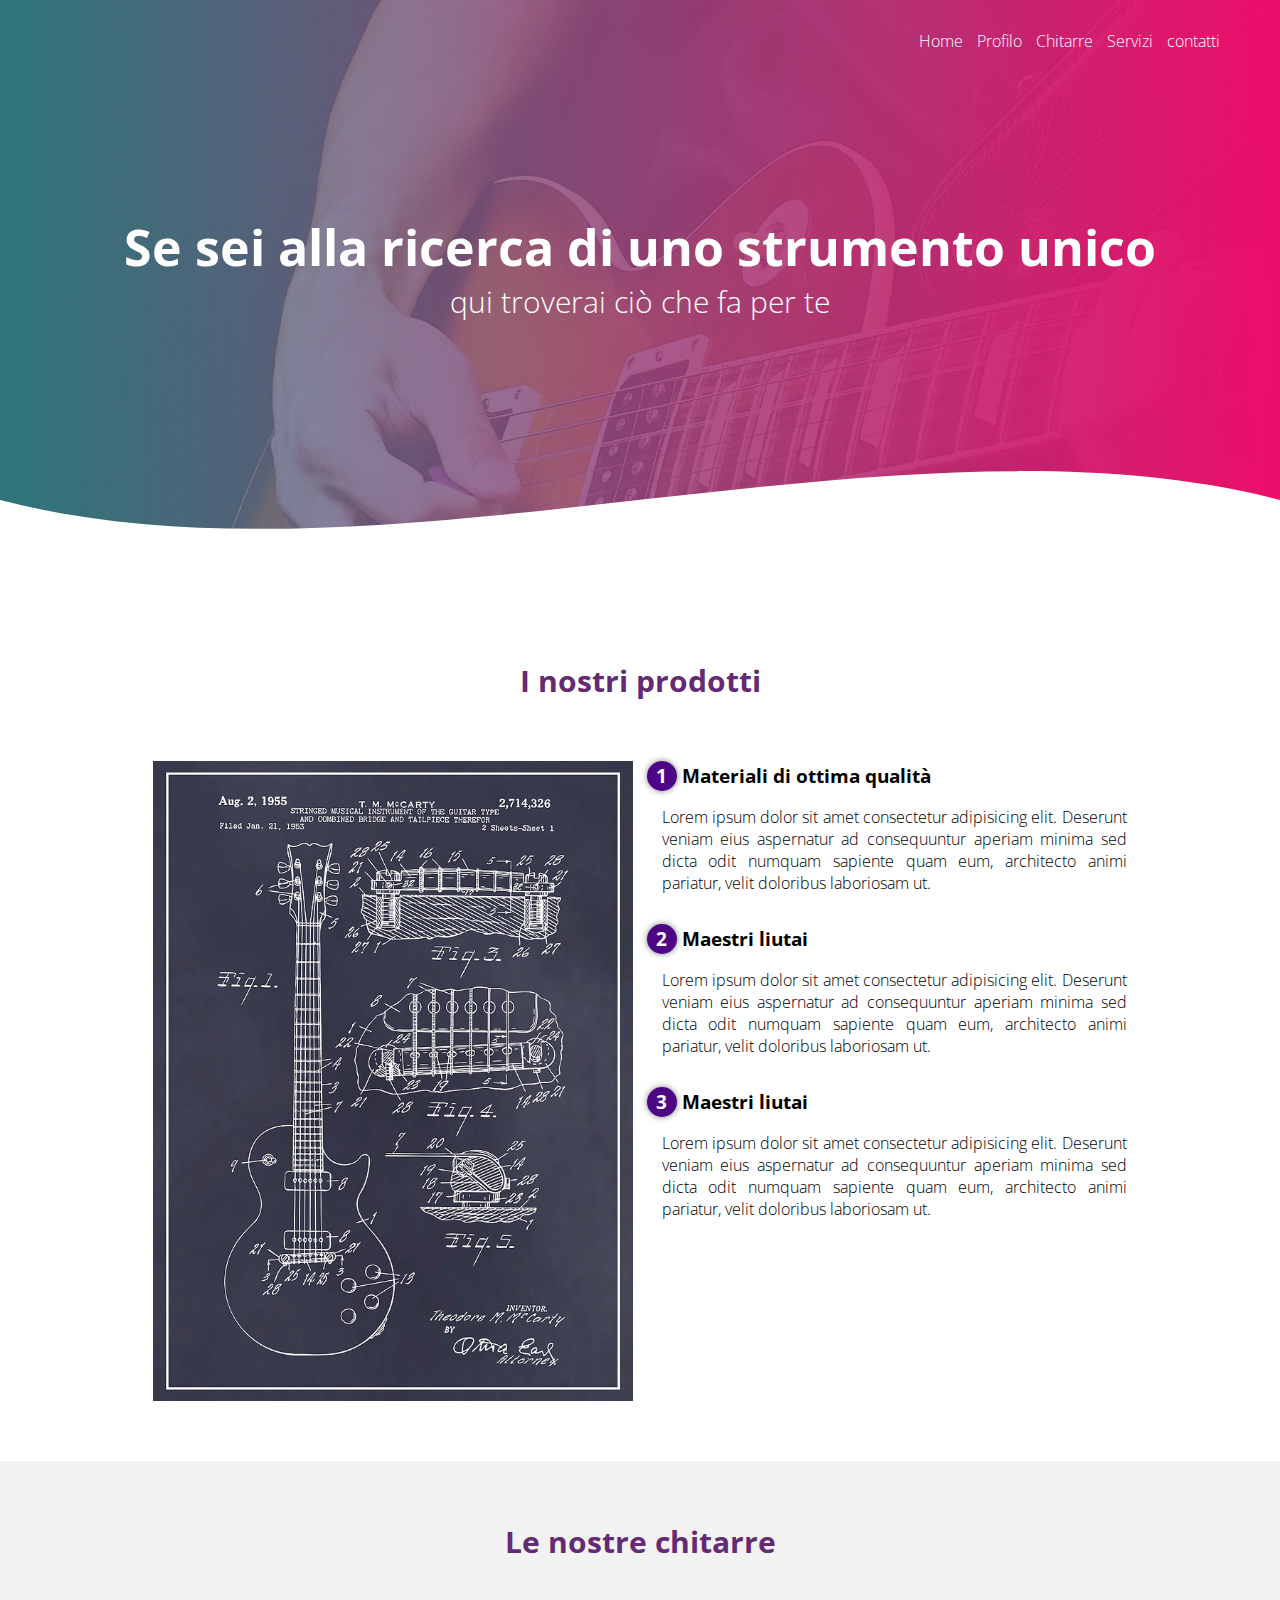
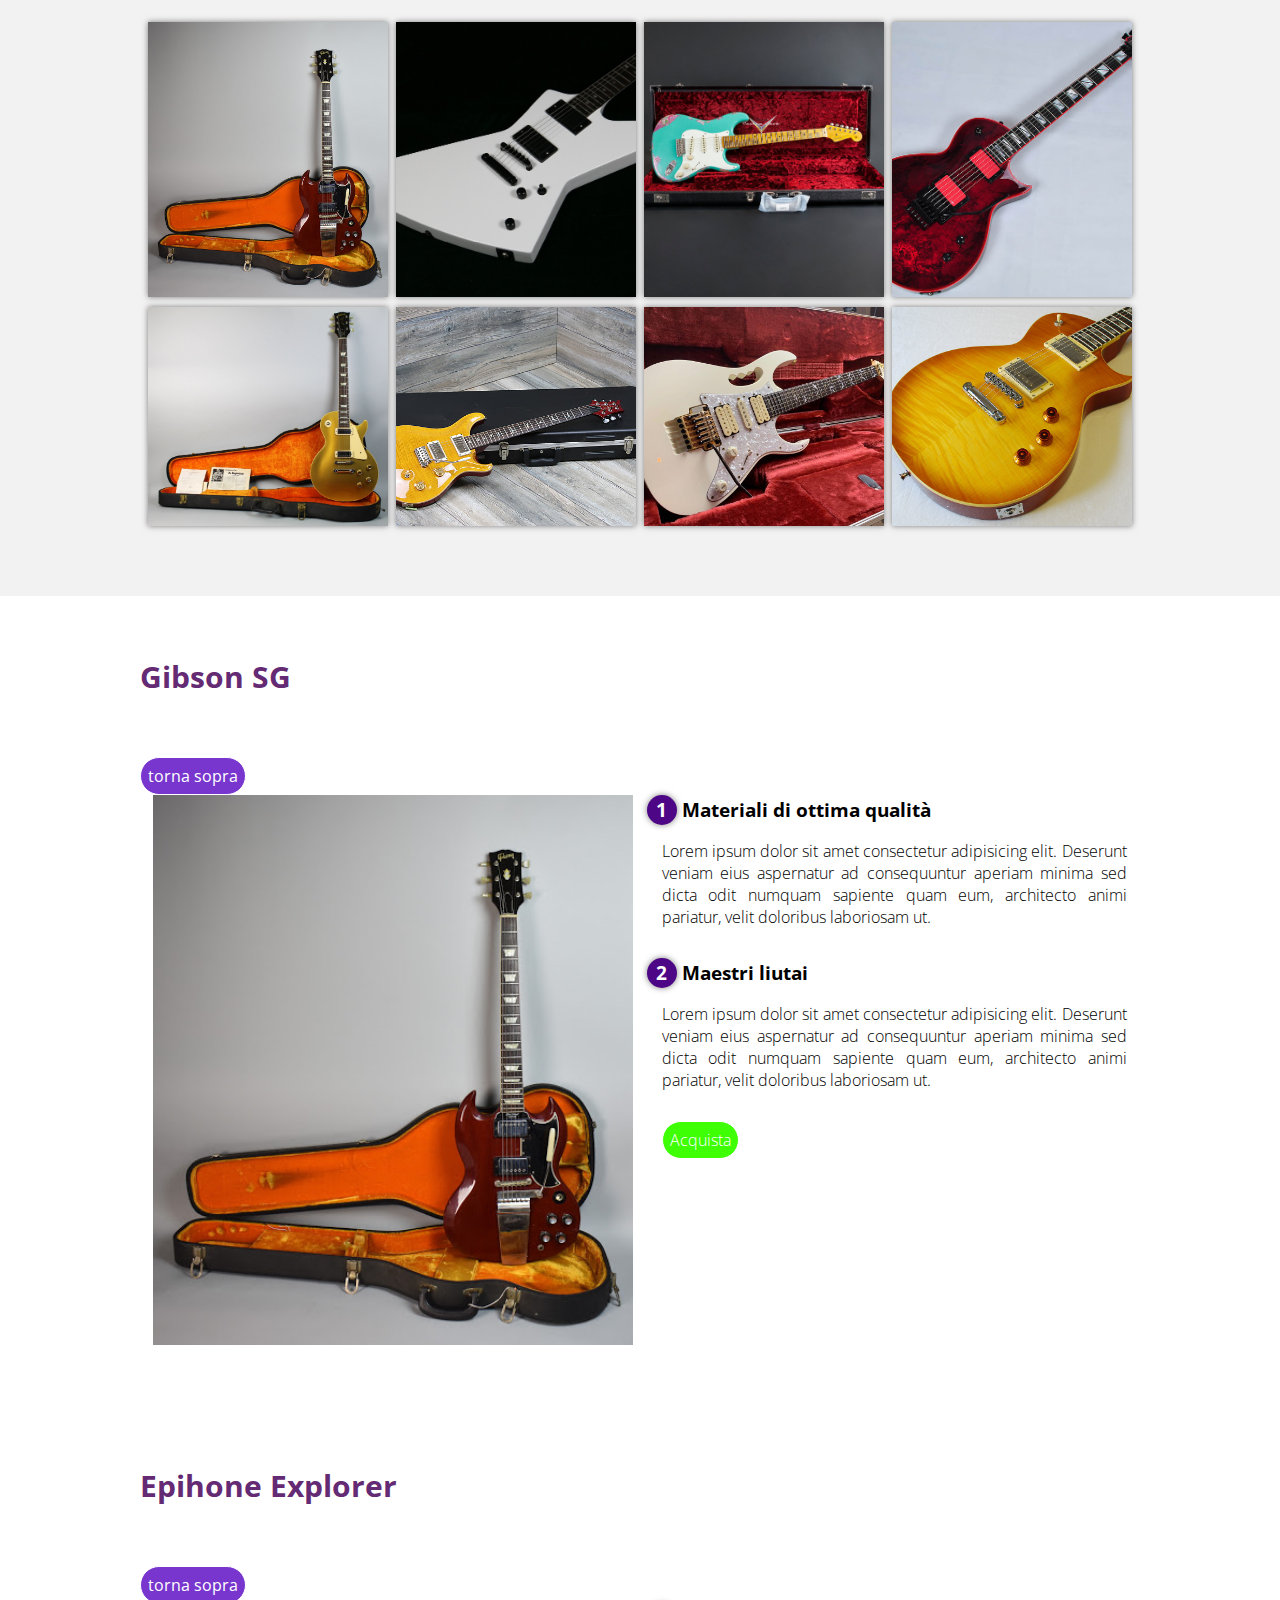
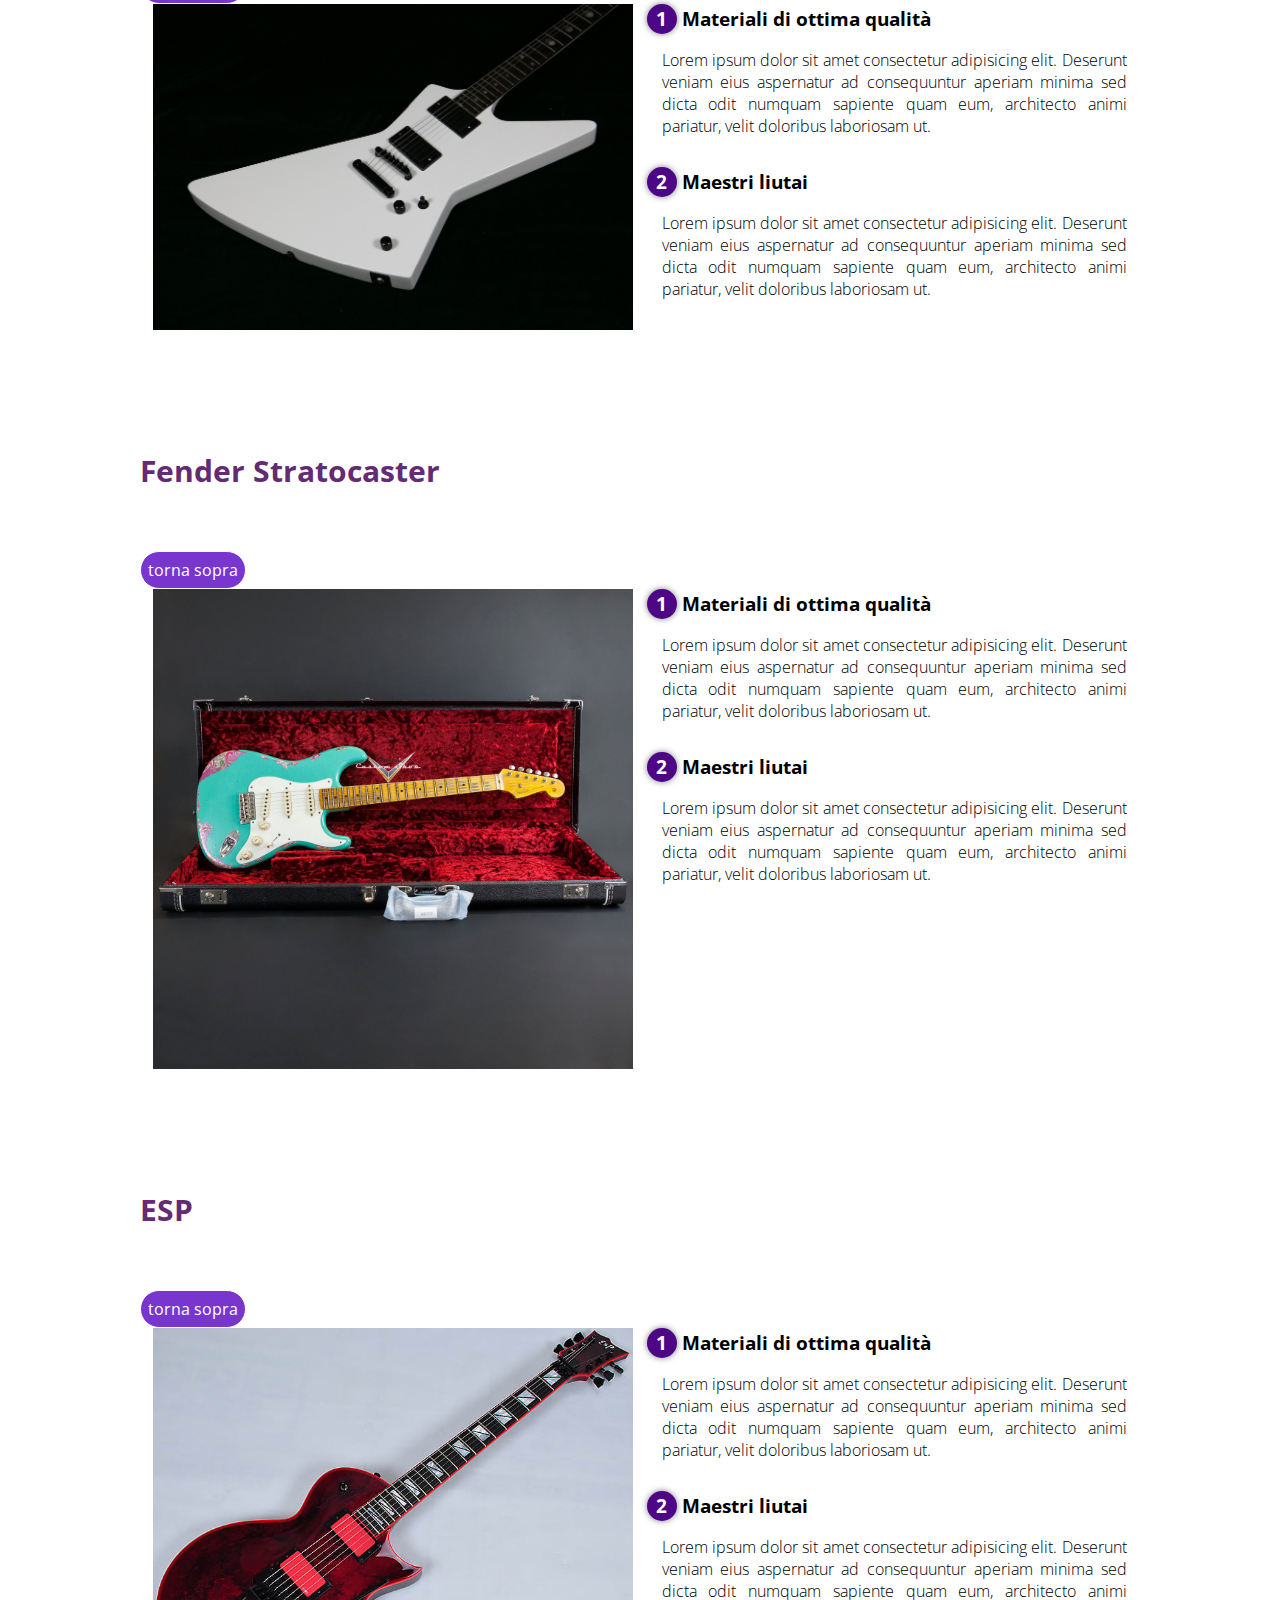
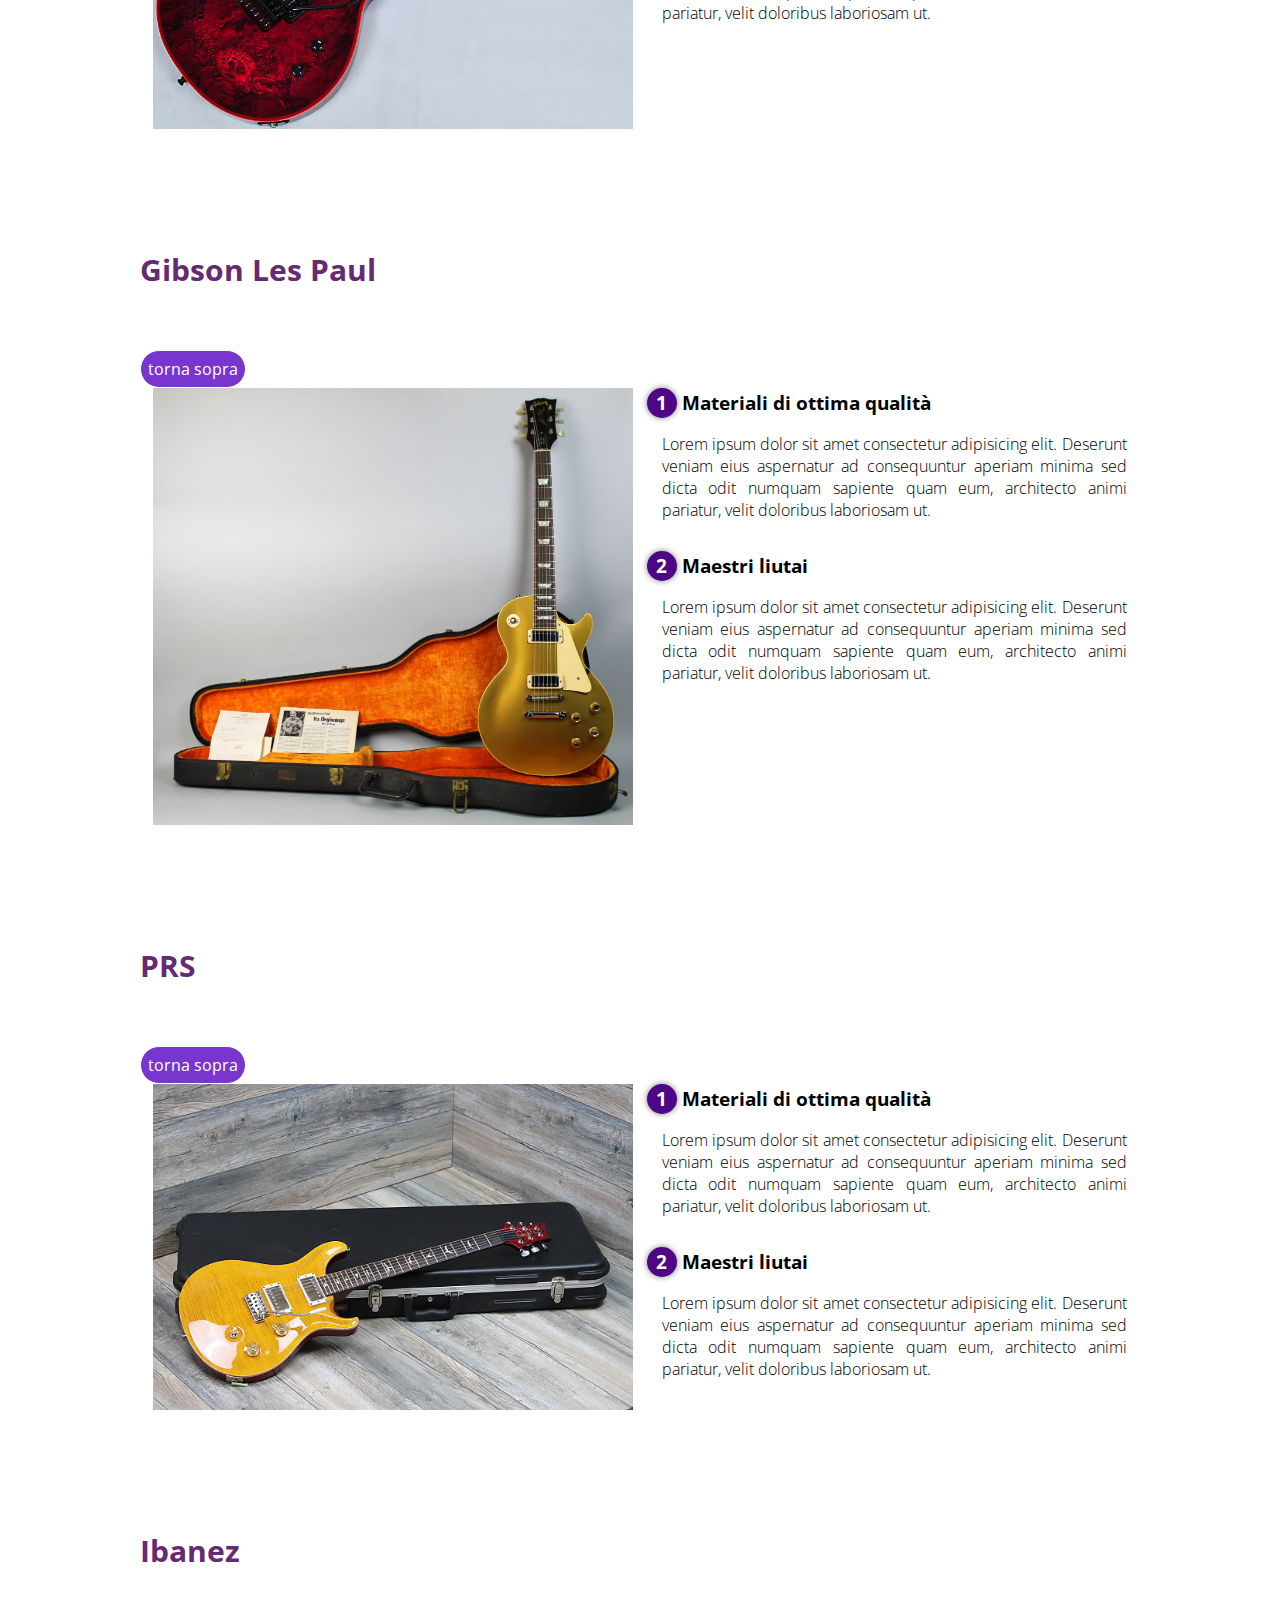
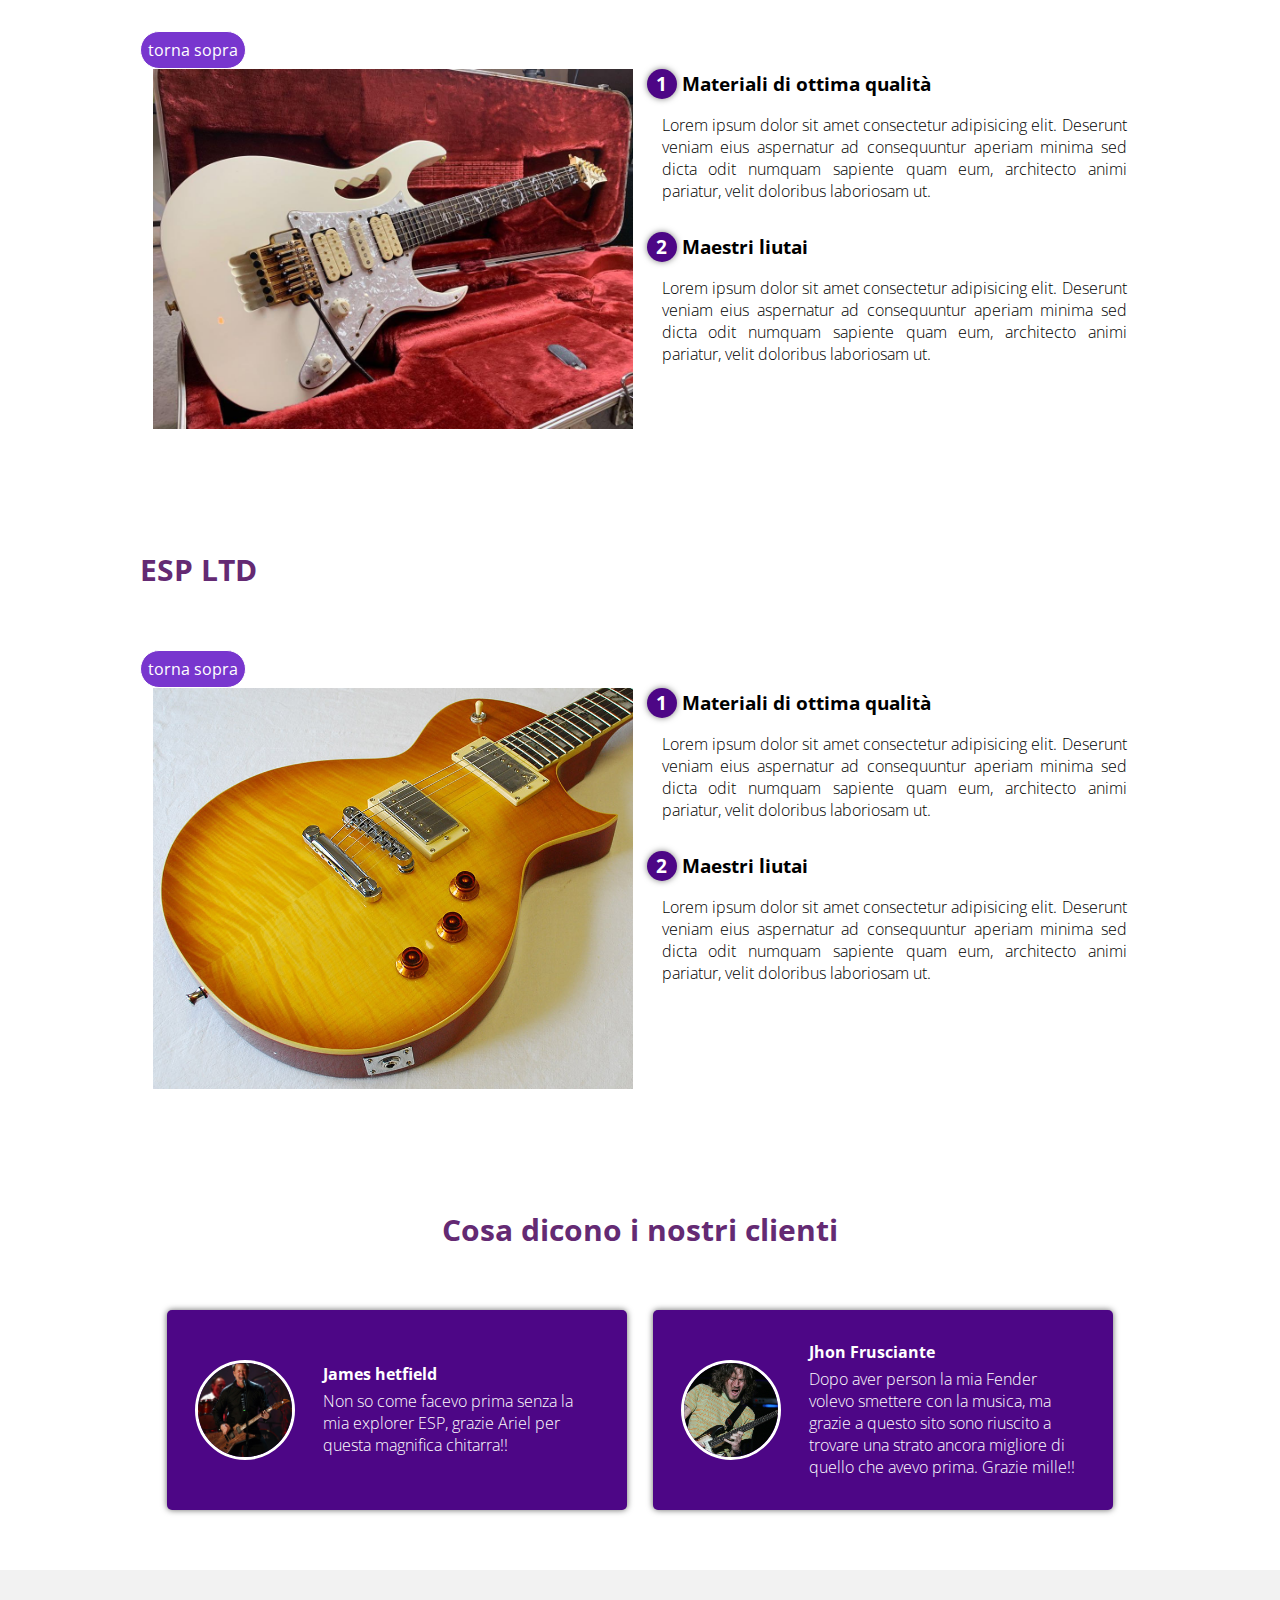
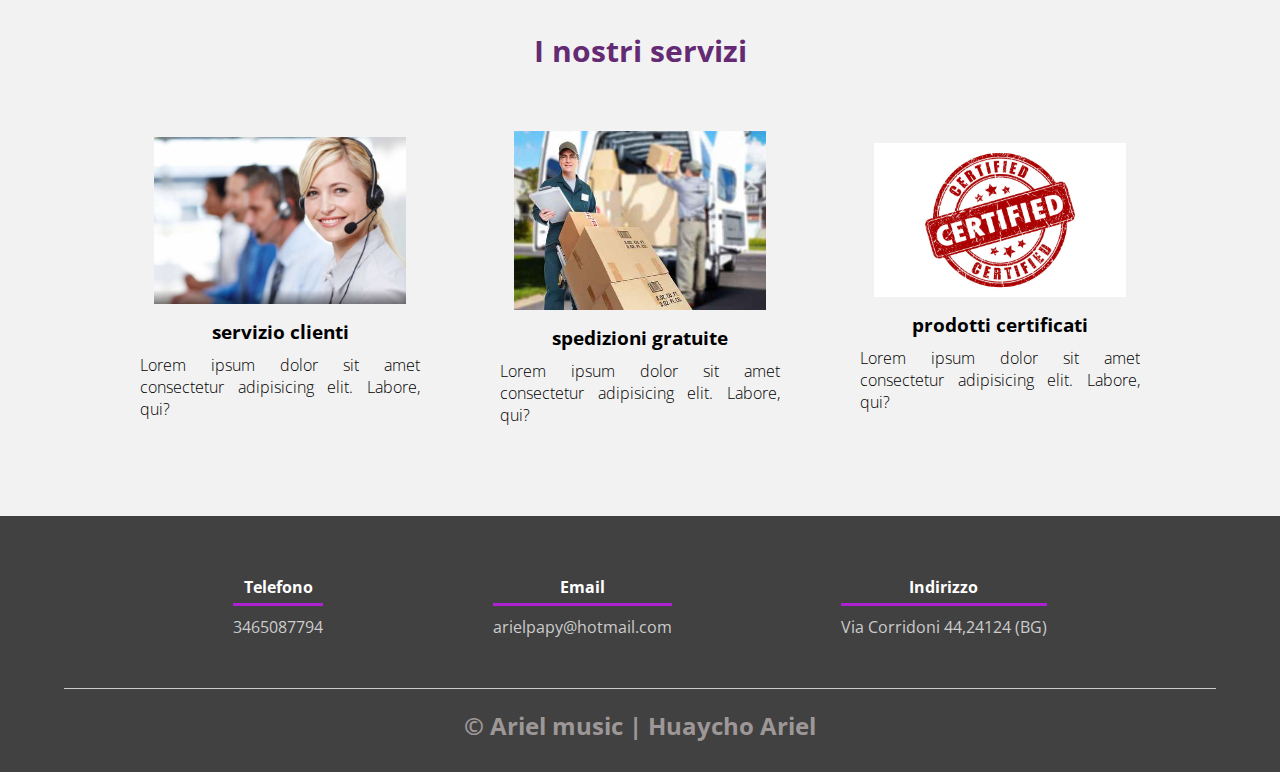
==== index.html @ 25035326 "connessione e registrazione finita" ====
<!DOCTYPE html>
<html lang="en">

<head>
    <meta charset="UTF-8">
    <meta name="viewport" content="width=device-width, initial-scale=1.0">
    <meta http-equiv="X-UA-Compatible" content="ie=edge">
    <title>chitarre uniche</title>
    <link rel="shortcut icon" href="img/ff.png" type="image/x-icon">
    <link rel="stylesheet" href="css/cssIndex.css">
    <link href="https://fonts.googleapis.com/css?family=Open+Sans:300,400,700,800&display=swap" rel="stylesheet">
</head>

<body>
    <header>
        <nav>
            <a href="">Home</a>
            <a href="login.html">Profilo</a>
            <a href="#guitar">Chitarre</a>
            <a href="#servizi">Servizi</a>
            <a href="#">contatti</a>
        </nav>
        <section class="testo-header">
            <h1>Se sei alla ricerca di uno strumento unico</h1>
            <h2>qui troverai ciò che fa per te</h2>
        </section>
        <div class="wave" style="height: 150px; overflow: hidden;"><svg viewBox="0 0 500 150" preserveAspectRatio="none"
                style="height: 100%; width: 100%;">
                <path d="M0.00,49.98 C150.00,150.00 349.20,-50.00 500.00,49.98 L500.00,150.00 L0.00,150.00 Z"
                    style="stroke: none; fill: #fff;"></path>
            </svg></div>
    </header>
    <main>
        <section class="contenitore su-di-noi">
            <h2 class="titolo">I nostri prodotti</h2>
            <div class="contenitore-su-di-noi">
                <img src="img/xx.jpg" alt="" class="imagen-about-us">
                <div class="contenuto-testo">
                    <h3><span>1</span>Materiali di ottima qualità</h3>
                    <p>Lorem ipsum dolor sit amet consectetur adipisicing elit. Deserunt veniam eius aspernatur ad
                        consequuntur aperiam minima sed dicta odit numquam sapiente quam eum, architecto animi pariatur,
                        velit doloribus laboriosam ut.</p>
                    <h3><span>2</span>Maestri liutai</h3>
                    <p>Lorem ipsum dolor sit amet consectetur adipisicing elit. Deserunt veniam eius aspernatur ad
                        consequuntur aperiam minima sed dicta odit numquam sapiente quam eum, architecto animi pariatur,
                        velit doloribus laboriosam ut.</p>
                    <h3><span>3</span>Maestri liutai</h3>
                    <p>Lorem ipsum dolor sit amet consectetur adipisicing elit. Deserunt veniam eius aspernatur ad
                        consequuntur aperiam minima sed dicta odit numquam sapiente quam eum, architecto animi pariatur,
                        velit doloribus laboriosam ut.</p>
                </div>
            </div>
        </section>
        <section class="chitarre">
            <div class="contenitore">
                <h2 class="titolo" id="guitar">Le nostre chitarre</h2>
                <div class="galeria-port">
                    <div class="imagen-port">
                        <img src="img/sg.jpg" alt="">
                        <div class="hover-galeria">
                            <a href="#sg">
                                <img src="img/icono1.png" alt="">
                            </a>
                            <p>Specifiche tecniche</p>
                        </div>
                    </div>
                    <div class="imagen-port">
                        <img src="img/explorer.jpg" alt="">
                        <div class="hover-galeria">
                            <a href="#explorer">
                                <img src="img/icono1.png" alt="">
                            </a>
                            <p>Specifiche tecniche</p>
                        </div>
                    </div>
                    <div class="imagen-port">
                        <img src="img/fender.jpg" alt="">
                        <div class="hover-galeria">
                            <a href="#fender">
                                <img src="img/icono1.png" alt="">
                            </a>
                            <p>Specifiche tecniche</p>
                        </div>
                    </div>
                    <div class="imagen-port">
                        <img src="img/esp.jpg" alt="">
                        <div class="hover-galeria">
                            <a href="#esp">
                                <img src="img/icono1.png" alt="">
                            </a>
                            <p>Specifiche tecniche</p>
                        </div>
                    </div>
                    <div class="imagen-port">
                        <img src="img/deluxe.jpg" alt="">
                        <div class="hover-galeria">
                            <a href="#deluxe">
                                <img src="img/icono1.png" alt="">
                            </a>
                            <p>Specifiche tecniche</p>
                        </div>
                    </div>
                    <div class="imagen-port">
                        <img src="img/prs.jpg" alt="">
                        <div class="hover-galeria">
                            <a href="#prs">
                                <img src="img/icono1.png" alt="">
                            </a>
                            <p>Specifiche tecniche</p>
                        </div>
                    </div>
                    <div class="imagen-port">
                        <img src="img/ibanez.jpg" alt="">
                        <div class="hover-galeria">
                            <a href="#ibanez">
                                <img src="img/icono1.png" alt="">
                            </a>
                            <p>Specifiche tecniche</p>
                        </div>
                    </div>
                    <div class="imagen-port">
                        <img src="img/ltd.jpg" alt="">
                        <div class="hover-galeria">
                            <a href="#ltd">
                                <img src="img/icono1.png" alt="">
                            </a>
                            <p>Specifiche tecniche</p>
                        </div>
                    </div>
                </div>
            </div>
        </section>
        <section class="contenitore su-di-noi" id="sg">
            <h2 class="titolo1">Gibson SG</h2>
            <a href="#guitar" class="torna">torna sopra</a>
            <div class="contenitore-su-di-noi">
                <img src="img/sg.jpg" alt="" class="imagen-about-us">
                <div class="contenuto-testo">
                    <h3><span>1</span>Materiali di ottima qualità</h3>
                    <p>Lorem ipsum dolor sit amet consectetur adipisicing elit. Deserunt veniam eius aspernatur ad
                        consequuntur aperiam minima sed dicta odit numquam sapiente quam eum, architecto animi pariatur,
                        velit doloribus laboriosam ut.</p>
                    <h3><span>2</span>Maestri liutai</h3>
                    <p>Lorem ipsum dolor sit amet consectetur adipisicing elit. Deserunt veniam eius aspernatur ad
                        consequuntur aperiam minima sed dicta odit numquam sapiente quam eum, architecto animi pariatur,
                        velit doloribus laboriosam ut.</p>
                        <p>
                            <a href="" class="acquista">Acquista</a>
                        </p>
                    
                </div>
            </div>
        </section>
        <section class="contenitore su-di-noi" id="explorer">
            <h2 class="titolo1">Epihone Explorer</h2>
            <a href="#guitar" class="torna">torna sopra</a>
            <div class="contenitore-su-di-noi">
                <img src="img/explorer.jpg" alt="" class="imagen-about-us">
                <div class="contenuto-testo">
                    <h3><span>1</span>Materiali di ottima qualità</h3>
                    <p>Lorem ipsum dolor sit amet consectetur adipisicing elit. Deserunt veniam eius aspernatur ad
                        consequuntur aperiam minima sed dicta odit numquam sapiente quam eum, architecto animi pariatur,
                        velit doloribus laboriosam ut.</p>
                    <h3><span>2</span>Maestri liutai</h3>
                    <p>Lorem ipsum dolor sit amet consectetur adipisicing elit. Deserunt veniam eius aspernatur ad
                        consequuntur aperiam minima sed dicta odit numquam sapiente quam eum, architecto animi pariatur,
                        velit doloribus laboriosam ut.</p>
                    
                </div>
            </div>
        </section>
        <section class="contenitore su-di-noi" id="fender">
            <h2 class="titolo1">Fender Stratocaster</h2>
            <a href="#guitar" class="torna">torna sopra</a>
            <div class="contenitore-su-di-noi">
                <img src="img/fender.jpg" alt="" class="imagen-about-us">
                <div class="contenuto-testo">
                    <h3><span>1</span>Materiali di ottima qualità</h3>
                    <p>Lorem ipsum dolor sit amet consectetur adipisicing elit. Deserunt veniam eius aspernatur ad
                        consequuntur aperiam minima sed dicta odit numquam sapiente quam eum, architecto animi pariatur,
                        velit doloribus laboriosam ut.</p>
                    <h3><span>2</span>Maestri liutai</h3>
                    <p>Lorem ipsum dolor sit amet consectetur adipisicing elit. Deserunt veniam eius aspernatur ad
                        consequuntur aperiam minima sed dicta odit numquam sapiente quam eum, architecto animi pariatur,
                        velit doloribus laboriosam ut.</p>
                    
                </div>
            </div>
        </section>
        <section class="contenitore su-di-noi" id="esp">
            <h2 class="titolo1">ESP</h2>
            <a href="#guitar" class="torna">torna sopra</a>
            <div class="contenitore-su-di-noi">
                <img src="img/esp.jpg" alt="" class="imagen-about-us">
                <div class="contenuto-testo">
                    <h3><span>1</span>Materiali di ottima qualità</h3>
                    <p>Lorem ipsum dolor sit amet consectetur adipisicing elit. Deserunt veniam eius aspernatur ad
                        consequuntur aperiam minima sed dicta odit numquam sapiente quam eum, architecto animi pariatur,
                        velit doloribus laboriosam ut.</p>
                    <h3><span>2</span>Maestri liutai</h3>
                    <p>Lorem ipsum dolor sit amet consectetur adipisicing elit. Deserunt veniam eius aspernatur ad
                        consequuntur aperiam minima sed dicta odit numquam sapiente quam eum, architecto animi pariatur,
                        velit doloribus laboriosam ut.</p>
                    
                </div>
            </div>
        </section>
        <section class="contenitore su-di-noi" id="deluxe">
            <h2 class="titolo1">Gibson Les Paul</h2>
            <a href="#guitar" class="torna">torna sopra</a>
            <div class="contenitore-su-di-noi">
                <img src="img/deluxe.jpg" alt="" class="imagen-about-us">
                <div class="contenuto-testo">
                    <h3><span>1</span>Materiali di ottima qualità</h3>
                    <p>Lorem ipsum dolor sit amet consectetur adipisicing elit. Deserunt veniam eius aspernatur ad
                        consequuntur aperiam minima sed dicta odit numquam sapiente quam eum, architecto animi pariatur,
                        velit doloribus laboriosam ut.</p>
                    <h3><span>2</span>Maestri liutai</h3>
                    <p>Lorem ipsum dolor sit amet consectetur adipisicing elit. Deserunt veniam eius aspernatur ad
                        consequuntur aperiam minima sed dicta odit numquam sapiente quam eum, architecto animi pariatur,
                        velit doloribus laboriosam ut.</p>
                    
                </div>
            </div>
        </section>
        <section class="contenitore su-di-noi" id="prs">
            <h2 class="titolo1">PRS</h2>
            <a href="#guitar" class="torna">torna sopra</a>
            <div class="contenitore-su-di-noi">
                <img src="img/prs.jpg" alt="" class="imagen-about-us">
                <div class="contenuto-testo">
                    <h3><span>1</span>Materiali di ottima qualità</h3>
                    <p>Lorem ipsum dolor sit amet consectetur adipisicing elit. Deserunt veniam eius aspernatur ad
                        consequuntur aperiam minima sed dicta odit numquam sapiente quam eum, architecto animi pariatur,
                        velit doloribus laboriosam ut.</p>
                    <h3><span>2</span>Maestri liutai</h3>
                    <p>Lorem ipsum dolor sit amet consectetur adipisicing elit. Deserunt veniam eius aspernatur ad
                        consequuntur aperiam minima sed dicta odit numquam sapiente quam eum, architecto animi pariatur,
                        velit doloribus laboriosam ut.</p>
                    
                </div>
            </div>
        </section>
        <section class="contenitore su-di-noi" id="ibanez">
            <h2 class="titolo1">Ibanez</h2>
            <a href="#guitar" class="torna">torna sopra</a>
            <div class="contenitore-su-di-noi">
                <img src="img/ibanez.jpg" alt="" class="imagen-about-us">
                <div class="contenuto-testo">
                    <h3><span>1</span>Materiali di ottima qualità</h3>
                    <p>Lorem ipsum dolor sit amet consectetur adipisicing elit. Deserunt veniam eius aspernatur ad
                        consequuntur aperiam minima sed dicta odit numquam sapiente quam eum, architecto animi pariatur,
                        velit doloribus laboriosam ut.</p>
                    <h3><span>2</span>Maestri liutai</h3>
                    <p>Lorem ipsum dolor sit amet consectetur adipisicing elit. Deserunt veniam eius aspernatur ad
                        consequuntur aperiam minima sed dicta odit numquam sapiente quam eum, architecto animi pariatur,
                        velit doloribus laboriosam ut.</p>
                    
                </div>
            </div>
        </section>
        <section class="contenitore su-di-noi" id="ltd">
            <h2 class="titolo1">ESP LTD</h2>
            <a href="#guitar" class="torna">torna sopra</a>
            <div class="contenitore-su-di-noi">
                <img src="img/ltd.jpg" alt="" class="imagen-about-us">
                <div class="contenuto-testo">
                    <h3><span>1</span>Materiali di ottima qualità</h3>
                    <p>Lorem ipsum dolor sit amet consectetur adipisicing elit. Deserunt veniam eius aspernatur ad
                        consequuntur aperiam minima sed dicta odit numquam sapiente quam eum, architecto animi pariatur,
                        velit doloribus laboriosam ut.</p>
                    <h3><span>2</span>Maestri liutai</h3>
                    <p>Lorem ipsum dolor sit amet consectetur adipisicing elit. Deserunt veniam eius aspernatur ad
                        consequuntur aperiam minima sed dicta odit numquam sapiente quam eum, architecto animi pariatur,
                        velit doloribus laboriosam ut.</p>
                    
                </div>
            </div>
        </section>
        <section class="clienti contenitore">
            <h2 class="titolo">Cosa dicono i nostri clienti</h2>
            <div class="cards">
                <div class="card">
                    <img src="img/james.jpg" alt="">
                    <div class="contenuto-testo-card">
                        <h4>James hetfield</h4>
                        <p>Non so come facevo prima senza la mia explorer ESP, grazie Ariel per questa magnifica chitarra!!</p>
                    </div>
                </div>
                <div class="card">
                    <img src="img/jhon.jpg" alt="">
                    <div class="contenuto-testo-card">
                        <h4>Jhon Frusciante</h4>
                        <p>Dopo aver person la mia Fender volevo smettere con la musica, ma grazie a questo sito sono riuscito a trovare una strato ancora migliore di quello che avevo prima. Grazie mille!!</p>
                    </div>
                </div>
            </div>
        </section>
        <section class="about-services">
            <div class="contenitore">
                <h2 class="titolo" id="servizi">I nostri servizi</h2>
                <div class="servicio-cont">
                    <div class="servicio-ind">
                        <img src="img/servizio.jpg" alt="">
                        <h3>servizio clienti</h3>
                        <p>Lorem ipsum dolor sit amet consectetur adipisicing elit. Labore, qui?</p>
                    </div>
                    <div class="servicio-ind">
                        <img src="img/corriere.jpg" alt="">
                        <h3>spedizioni gratuite</h3>
                        <p>Lorem ipsum dolor sit amet consectetur adipisicing elit. Labore, qui?</p>
                    </div>
                    <div class="servicio-ind">
                        <img src="img/certificato.jpg" alt="">
                        <h3>prodotti certificati</h3>
                        <p>Lorem ipsum dolor sit amet consectetur adipisicing elit. Labore, qui?</p>
                    </div>
                </div>
            </div>
        </section>
    </main>
    <footer>
        <div class="contenitore-footer">
            <div class="content-foo">
                <h4>Telefono</h4>
                <p>3465087794</p>
            </div>
            <div class="content-foo">
                <h4>Email</h4>
                <p>arielpapy@hotmail.com</p>
            </div>
            <div class="content-foo">
                <h4>Indirizzo</h4>
                <p>Via Corridoni 44,24124 (BG)</p>
            </div>
        </div>
        <h2 class="titolo-final">&copy; Ariel music | Huaycho Ariel</h2>
    </footer>
</body>

</html>
---- css/cssIndex.css ----
* {
    margin: 0;
    padding: 0;
    box-sizing: border-box;
}

body {
    font-family: 'open sans';
}

.contenitore {
    padding: 60px 0;
    width: 90%;
    max-width: 1000px;
    margin: auto;
    overflow: hidden;
}

.titolo {
    color: #642a73;
    font-size: 30px;
    text-align: center;
    margin-bottom: 60px;
}

.titolo1 {
    color: #642a73;
    font-size: 30px;
    text-align: left;
    margin-bottom: 60px;
}

/*
section a {
    display: inline-block;
    padding: 7px;
    color: #a4b0be;
    text-decoration: none;
    border: 1px solid #fff;
    border-radius: 50px;
    background: rgb(84, 7, 185);
  }

  */
  .torna{
    display: inline-block;
    padding: 7px;
    color: #ffffff;
    text-decoration: none;
    border: 1px solid #fff;
    border-radius: 50px;
    background: rgba(91, 11, 196, 0.822);
  }

  .acquista{
    display: inline-block;
    padding: 7px;
    color: #ffffff;
    text-decoration: none;
    border: 1px solid #fff;
    border-radius: 50px;
    background: rgb(62, 255, 3);
  }

  html {
    scroll-behavior: smooth;
  }

/* Header */

header {
    width: 100%;
    height: 600px;
    background: #03ad91;
    /* fallback for old browsers */
    background: -webkit-linear-gradient(to right, hsla(177, 52%, 42%, 0.767), hsla(325, 83%, 45%, 0.753)), url(../img/chitarra.jpg);
    /* Chrome 10-25, Safari 5.1-6 */
    background: linear-gradient(to right, hsla(184, 51%, 39%, 0.767), hsl(335, 89%, 49%)), url(../img/chitarra.jpg);
    /* W3C, IE 10+/ Edge, Firefox 16+, Chrome 26+, Opera 12+, Safari 7+ */
    background-size: cover;
    background-attachment: fixed;
    position: relative;
}

nav{
    text-align: right;
    padding: 30px 50px 0 0;
}

nav > a{
    color:#fff;
    font-weight: 300;
    text-decoration: none;
    margin-right: 10px;
}

nav > a:hover{
    text-decoration: underline;
}

header .testo-header{
    display: flex;
    height: 430px;
    width: 100%;
    align-items: center;
    justify-content: center;
    flex-direction: column;
    text-align: center;
}

.testo-header h1{
    font-size: 50px;
    color:#fff;
}

.testo-header h2{
    font-size: 30px;
    font-weight: 300;
    color:#fff;
}

.wave{
    position: absolute;
    bottom: 0;
    width: 100%;
}

/* About us */

main .sobre-nosotros{
    padding: 30px 0 60px 0;
}
.contenitore-su-di-noi{
    display: flex;
    justify-content: space-evenly;
}

.imagen-about-us{
    width: 48%;
}

.su-di-noi .contenuto-testo{
    width: 48%;
}

.contenuto-testo h3{
    margin-bottom: 15px;
}

.contenuto-testo h3 span{
    background: #4d0686;
    color: #fff;
    border-radius: 50%;
    display: inline-block;
    text-align: center;
    width: 30px;
    height: 30px;
    padding: 2px;
    box-shadow: 0 0 6px 0 rgba(0, 0, 0, .5);
    margin-right: 5px;
}

.contenuto-testo p{
    padding: 0px 0px 30px 15px;
    font-weight: 300;
    text-align: justify;
}

/* Galeria */


.chitarre{
    background: #f2f2f2;
}

.galeria-port{
    display: flex;
    justify-content: space-evenly;
    flex-wrap: wrap;
}

.imagen-port{
    width: 24%;
    margin-bottom: 10px;
    overflow: hidden;
    position: relative;
    cursor: pointer;
    box-shadow: 0 0 6px 0 rgba(0, 0, 0, .5);
}

.imagen-port > img{
    width: 100%;
    height: 100%;
    object-fit: cover;
    display: block;
}


.hover-galeria{
    position: absolute;
    width: 100%;
    height: 100%;
    top: 0;
    transform: scale(0);
    background: hsla(273,91%,27%, 0.7);
    transition: transform .5s;
    display: flex;
    justify-content: center;
    align-items: center;
    flex-direction: column;
}

.hover-galeria img{
    width: 50px;
}

.hover-galeria p{
    color: #fff;
}

.imagen-port:hover .hover-galeria{
    transform: scale(1);
}

/* Clients */

.cards{
    display: flex;
    justify-content: space-evenly;
}

.cards .card{
    background: #4d0686;
    display: flex;
    width: 46%;
    height: 200px;
    align-items: center;
    justify-content: space-evenly;
    border-radius: 5px;
    box-shadow: 0 0 6px 0 rgba(0, 0, 0, 0.6);
}

.cards .card img{
    width: 100px;
    height: 100px;
    object-fit: cover;
    border: 3px solid #fff;
    border-radius: 50%;
    display: block;
}

.cards .card > .contenuto-testo-card{
    width: 60%;
    color: #fff;
}

.cards .card > .contenuto-testo-card p{
    font-weight: 300;
    padding-top: 5px;
}

/*  Our team */

.about-services{
    background: #f2f2f2;
    padding-bottom: 30px;
}


.servicio-cont{
    display:flex;
    justify-content: space-between;
    align-items: center;
}

.servicio-ind{
    width: 28%;
    text-align: center;
}

.servicio-ind img{
    width: 90%;
}

.servicio-ind h3{
    margin: 10px 0;
}

.servicio-ind p{
    font-weight: 300;
    text-align: justify;
}

/* footer */

footer{
    background: #414141;
    padding: 60px 0 30px 0;
    margin: auto;
    overflow: hidden;
}

.contenitore-footer{
    display: flex;
    width: 90%;
    justify-content: space-evenly;
    margin: auto;
    padding-bottom: 50px;
    border-bottom: 1px solid #ccc;
}

.content-foo{
    text-align: center;
}

.content-foo h4{
    color: #fff;
    border-bottom: 3px solid #af20d3;
    padding-bottom: 5px;
    margin-bottom: 10px;
}

.content-foo p{
    color: #ccc;
}

.titolo-final{
    text-align: center;
    font-size: 24px;
    margin: 20px 0 0 0;
    color: #9e9797;
}

@media screen and (max-width:900px){
    header{
        background-position: center;
    }

    .contenitore-su-di-noi{
        flex-direction: column;
        justify-content: center;
        align-items: center;
    }

    .su-di-noi .contenuto-testo{
        width: 90%;
    }

    .imagen-about-us{
        width: 90%;
    }

    /* Galeria */

    .imagen-port{
        width: 44%;
    }

    /* clienti */

    .cards{
        flex-direction: column;
        justify-content: center;
        align-items: center;
    }

    .cards .card{
        width: 90%;
    }

    .cards .card:first-child{
        margin-bottom: 30px;
    }

    /* servicios */

    .servicio-cont{
        justify-content: center;
        flex-direction: column;
    }

    .servicio-ind{
        width: 100%;
        text-align: center;
    }

    .servicio-ind:nth-child(1), .servicio-ind:nth-child(2){
        margin-bottom: 60px;
    }

    .servicio-ind img{
        width: 90%;
    }
}

@media screen and (max-width:500px){
    nav{
        text-align: center;
        padding: 30px 0 0 0;
    }

    nav > a{
        margin-right: 5px;
    }

    .testo-header h1{
        font-size: 35px;
    }

    .testo-header h2{
        font-size: 20px;
    }

    /* ABOUT US */

    .imagen-about-us{
        margin-bottom: 60px;
        width: 99%;
    }

    .su-di-noi .contenuto-testo{
        width: 95%;
    }

    /* Galeria */

    .imagen-port{
        width: 95%;
    }

    /* Clients */

    .cards .card{
        height: 450px;
        display: flex;
        flex-direction: column;
        align-items: center;
    }

    .cards .card img{
        width: 90px;
        height: 90px;
    }

    /* Footer */

    .contenitore-footer{
        flex-direction: column;
        border: none;
    }

    .content-foo{
        margin-bottom: 20px;
        text-align: center;
    }

    .content-foo h4{
        border: none;
    }

    .content-foo p{
        color: #ccc;
        border-bottom: 1px solid #f2f2f2;
        padding-bottom: 20px;
    }

    .titolo-final{
        font-size: 20px;
    }

    
}
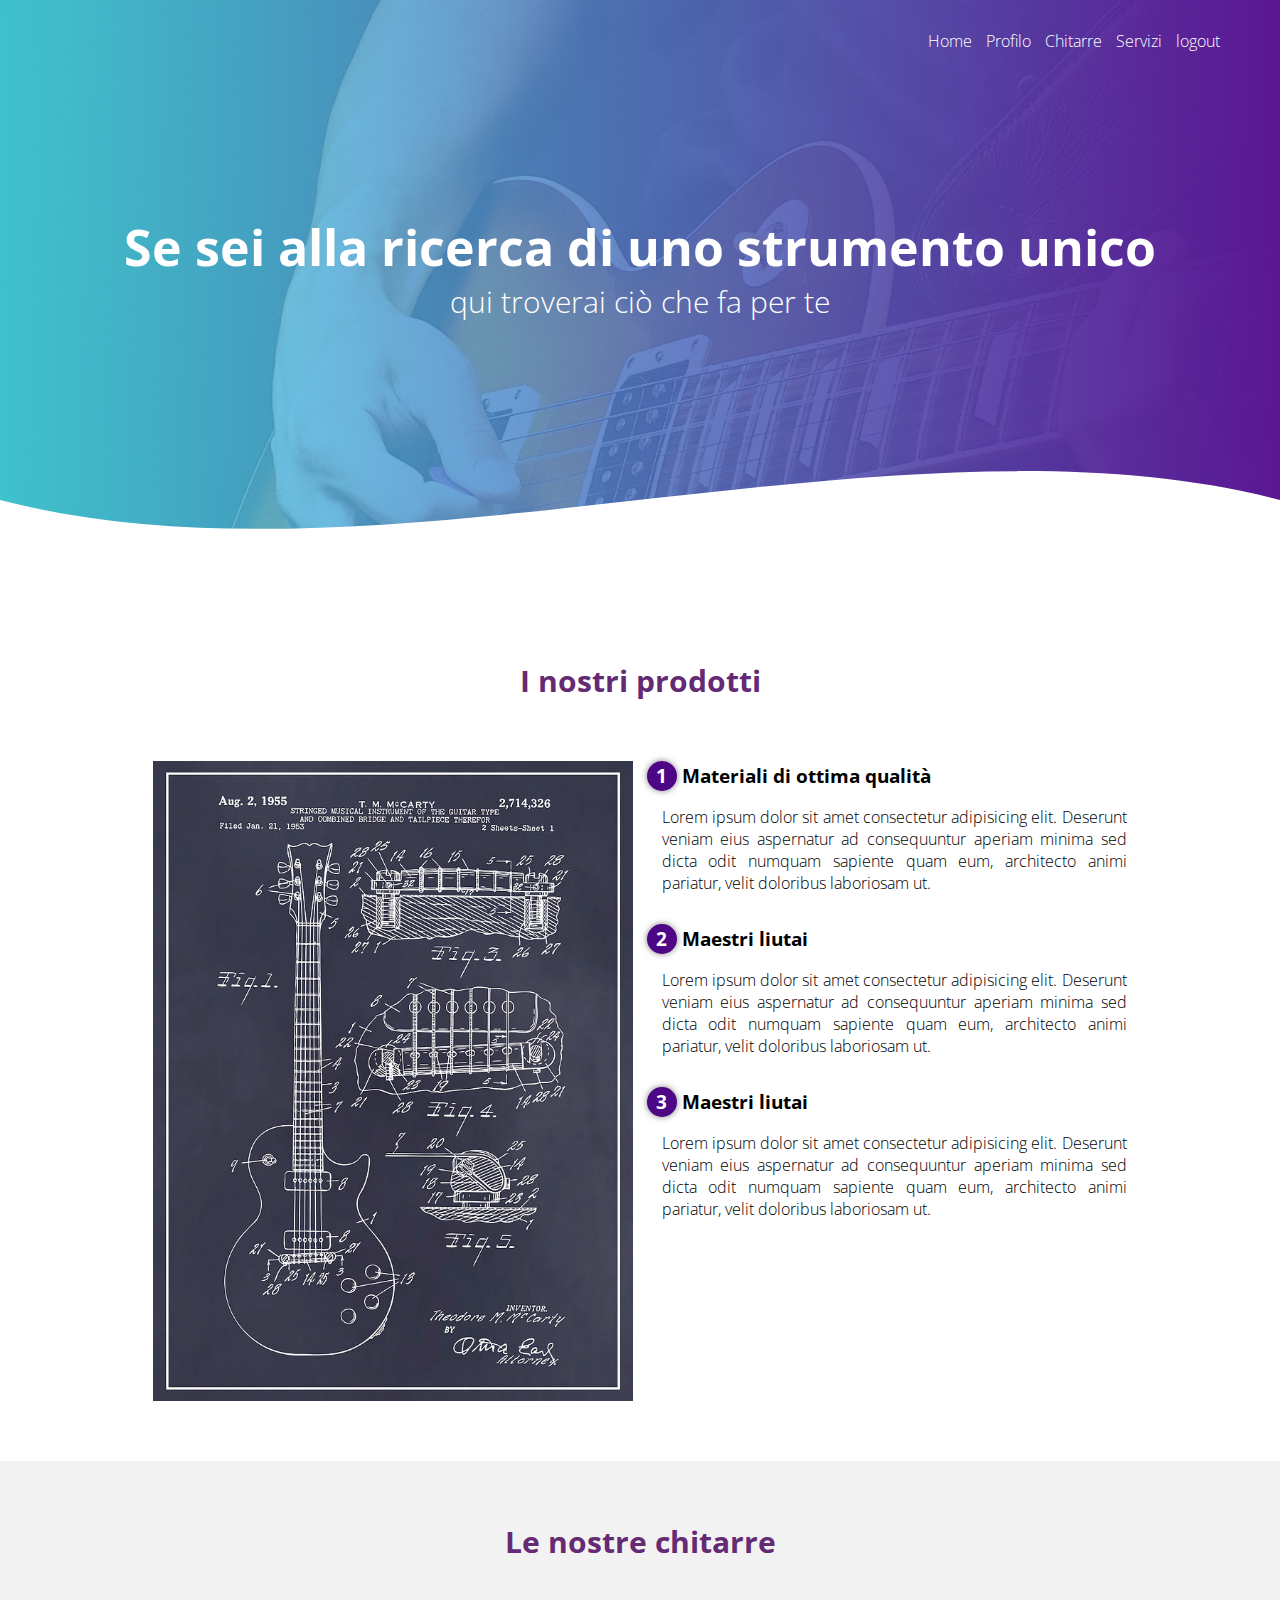
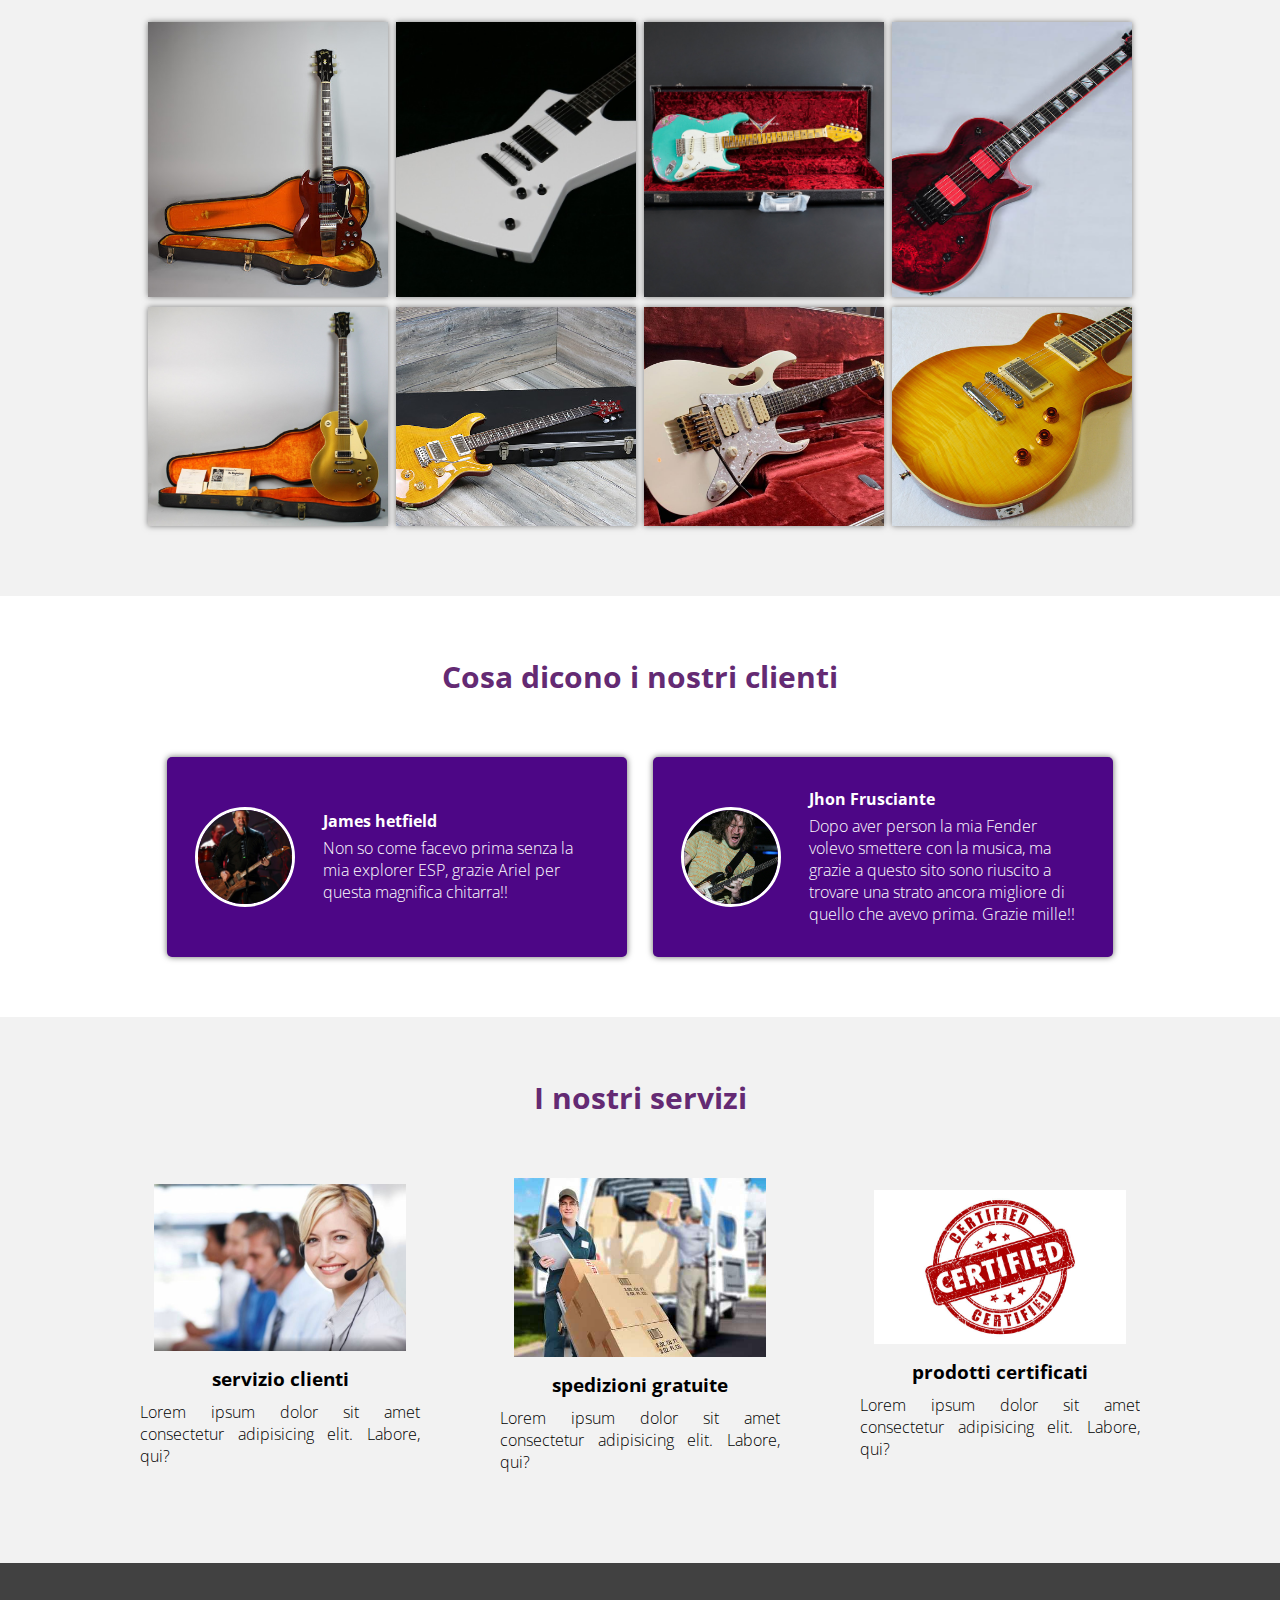
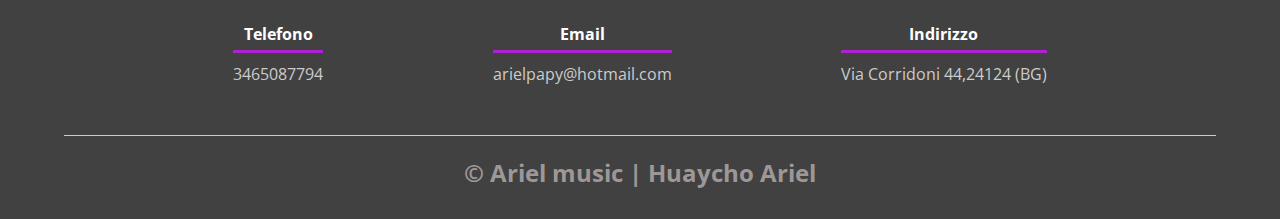
==== commit 8cb204ab: "back end finito" ====
--- a/index.html
+++ b/index.html
@@ -14,11 +14,11 @@
 <body>
     <header>
         <nav>
-            <a href="">Home</a>
-            <a href="login.html">Profilo</a>
+            <a href="index.html">Home</a>
+            <a href="profilo.php">Profilo</a>
             <a href="#guitar">Chitarre</a>
             <a href="#servizi">Servizi</a>
-            <a href="#">contatti</a>
+            <a href="chiudereSessione.php">logout</a>
         </nav>
         <section class="testo-header">
             <h1>Se sei alla ricerca di uno strumento unico</h1>
@@ -58,7 +58,7 @@
                     <div class="imagen-port">
                         <img src="img/sg.jpg" alt="">
                         <div class="hover-galeria">
-                            <a href="#sg">
+                            <a href="sg1.php">
                                 <img src="img/icono1.png" alt="">
                             </a>
                             <p>Specifiche tecniche</p>
@@ -67,7 +67,7 @@
                     <div class="imagen-port">
                         <img src="img/explorer.jpg" alt="">
                         <div class="hover-galeria">
-                            <a href="#explorer">
+                            <a href="explorer2.php">
                                 <img src="img/icono1.png" alt="">
                             </a>
                             <p>Specifiche tecniche</p>
@@ -76,7 +76,7 @@
                     <div class="imagen-port">
                         <img src="img/fender.jpg" alt="">
                         <div class="hover-galeria">
-                            <a href="#fender">
+                            <a href="stratocaster3.php">
                                 <img src="img/icono1.png" alt="">
                             </a>
                             <p>Specifiche tecniche</p>
@@ -85,7 +85,7 @@
                     <div class="imagen-port">
                         <img src="img/esp.jpg" alt="">
                         <div class="hover-galeria">
-                            <a href="#esp">
+                            <a href="esp4.php">
                                 <img src="img/icono1.png" alt="">
                             </a>
                             <p>Specifiche tecniche</p>
@@ -94,7 +94,7 @@
                     <div class="imagen-port">
                         <img src="img/deluxe.jpg" alt="">
                         <div class="hover-galeria">
-                            <a href="#deluxe">
+                            <a href="lespaul5.php">
                                 <img src="img/icono1.png" alt="">
                             </a>
                             <p>Specifiche tecniche</p>
@@ -103,7 +103,7 @@
                     <div class="imagen-port">
                         <img src="img/prs.jpg" alt="">
                         <div class="hover-galeria">
-                            <a href="#prs">
+                            <a href="prs6.php">
                                 <img src="img/icono1.png" alt="">
                             </a>
                             <p>Specifiche tecniche</p>
@@ -112,7 +112,7 @@
                     <div class="imagen-port">
                         <img src="img/ibanez.jpg" alt="">
                         <div class="hover-galeria">
-                            <a href="#ibanez">
+                            <a href="ibanez7.php">
                                 <img src="img/icono1.png" alt="">
                             </a>
                             <p>Specifiche tecniche</p>
@@ -121,15 +121,18 @@
                     <div class="imagen-port">
                         <img src="img/ltd.jpg" alt="">
                         <div class="hover-galeria">
-                            <a href="#ltd">
-                                <img src="img/icono1.png" alt="">
-                            </a>
-                            <p>Specifiche tecniche</p>
-                        </div>
-                    </div>
-                </div>
-            </div>
-        </section>
+                            <a href="ltd8.php">
+                                <img src="img/icono1.png" alt="">
+                            </a>
+                            <p>Specifiche tecniche</p>
+                        </div>
+                    </div>
+                </div>
+            </div>
+        </section>
+<!--
+<form>
+
         <section class="contenitore su-di-noi" id="sg">
             <h2 class="titolo1">Gibson SG</h2>
             <a href="#guitar" class="torna">torna sopra</a>
@@ -165,6 +168,12 @@
                     <p>Lorem ipsum dolor sit amet consectetur adipisicing elit. Deserunt veniam eius aspernatur ad
                         consequuntur aperiam minima sed dicta odit numquam sapiente quam eum, architecto animi pariatur,
                         velit doloribus laboriosam ut.</p>
+                        <p>
+                            <a href="explorer.php" class="acquista">Acquista</a>
+                        </p>
+                        <p>
+                            <button class="acquista" onclick="explorer.php">qui</button>
+                        </p>
                     
                 </div>
             </div>
@@ -183,6 +192,9 @@
                     <p>Lorem ipsum dolor sit amet consectetur adipisicing elit. Deserunt veniam eius aspernatur ad
                         consequuntur aperiam minima sed dicta odit numquam sapiente quam eum, architecto animi pariatur,
                         velit doloribus laboriosam ut.</p>
+                        <p>
+                            <a href="" class="acquista">Acquista</a>
+                        </p>
                     
                 </div>
             </div>
@@ -201,6 +213,9 @@
                     <p>Lorem ipsum dolor sit amet consectetur adipisicing elit. Deserunt veniam eius aspernatur ad
                         consequuntur aperiam minima sed dicta odit numquam sapiente quam eum, architecto animi pariatur,
                         velit doloribus laboriosam ut.</p>
+                        <p>
+                            <a href="" class="acquista">Acquista</a>
+                        </p>
                     
                 </div>
             </div>
@@ -219,6 +234,9 @@
                     <p>Lorem ipsum dolor sit amet consectetur adipisicing elit. Deserunt veniam eius aspernatur ad
                         consequuntur aperiam minima sed dicta odit numquam sapiente quam eum, architecto animi pariatur,
                         velit doloribus laboriosam ut.</p>
+                        <p>
+                            <a href="" class="acquista">Acquista</a>
+                        </p>
                     
                 </div>
             </div>
@@ -237,6 +255,9 @@
                     <p>Lorem ipsum dolor sit amet consectetur adipisicing elit. Deserunt veniam eius aspernatur ad
                         consequuntur aperiam minima sed dicta odit numquam sapiente quam eum, architecto animi pariatur,
                         velit doloribus laboriosam ut.</p>
+                        <p>
+                            <a href="" class="acquista">Acquista</a>
+                        </p>
                     
                 </div>
             </div>
@@ -255,6 +276,9 @@
                     <p>Lorem ipsum dolor sit amet consectetur adipisicing elit. Deserunt veniam eius aspernatur ad
                         consequuntur aperiam minima sed dicta odit numquam sapiente quam eum, architecto animi pariatur,
                         velit doloribus laboriosam ut.</p>
+                        <p>
+                            <a href="" class="acquista">Acquista</a>
+                        </p>
                     
                 </div>
             </div>
@@ -273,10 +297,18 @@
                     <p>Lorem ipsum dolor sit amet consectetur adipisicing elit. Deserunt veniam eius aspernatur ad
                         consequuntur aperiam minima sed dicta odit numquam sapiente quam eum, architecto animi pariatur,
                         velit doloribus laboriosam ut.</p>
-                    
-                </div>
-            </div>
-        </section>
+                        <p>
+                            <a href="" class="acquista">Acquista</a>
+                        </p>
+                    
+                </div>
+            </div>
+        </section>
+
+
+</form>
+-->
+
         <section class="clienti contenitore">
             <h2 class="titolo">Cosa dicono i nostri clienti</h2>
             <div class="cards">
@@ -338,4 +370,5 @@
     </footer>
 </body>
 
+
 </html>--- a/css/cssIndex.css
+++ b/css/cssIndex.css
@@ -73,9 +73,9 @@
     height: 600px;
     background: #03ad91;
     /* fallback for old browsers */
-    background: -webkit-linear-gradient(to right, hsla(177, 52%, 42%, 0.767), hsla(325, 83%, 45%, 0.753)), url(../img/chitarra.jpg);
+    background: -webkit-linear-gradient(to right, hsla(184, 70%, 58%, 0.979), hsla(273, 91%, 30%, 0.87)), url(../img/chitarra.jpg);
     /* Chrome 10-25, Safari 5.1-6 */
-    background: linear-gradient(to right, hsla(184, 51%, 39%, 0.767), hsl(335, 89%, 49%)), url(../img/chitarra.jpg);
+    background: linear-gradient(to right, hsla(184, 100%, 64%, 0.767), hsl(273, 74%, 33%)), url(../img/chitarra.jpg);
     /* W3C, IE 10+/ Edge, Firefox 16+, Chrome 26+, Opera 12+, Safari 7+ */
     background-size: cover;
     background-attachment: fixed;
